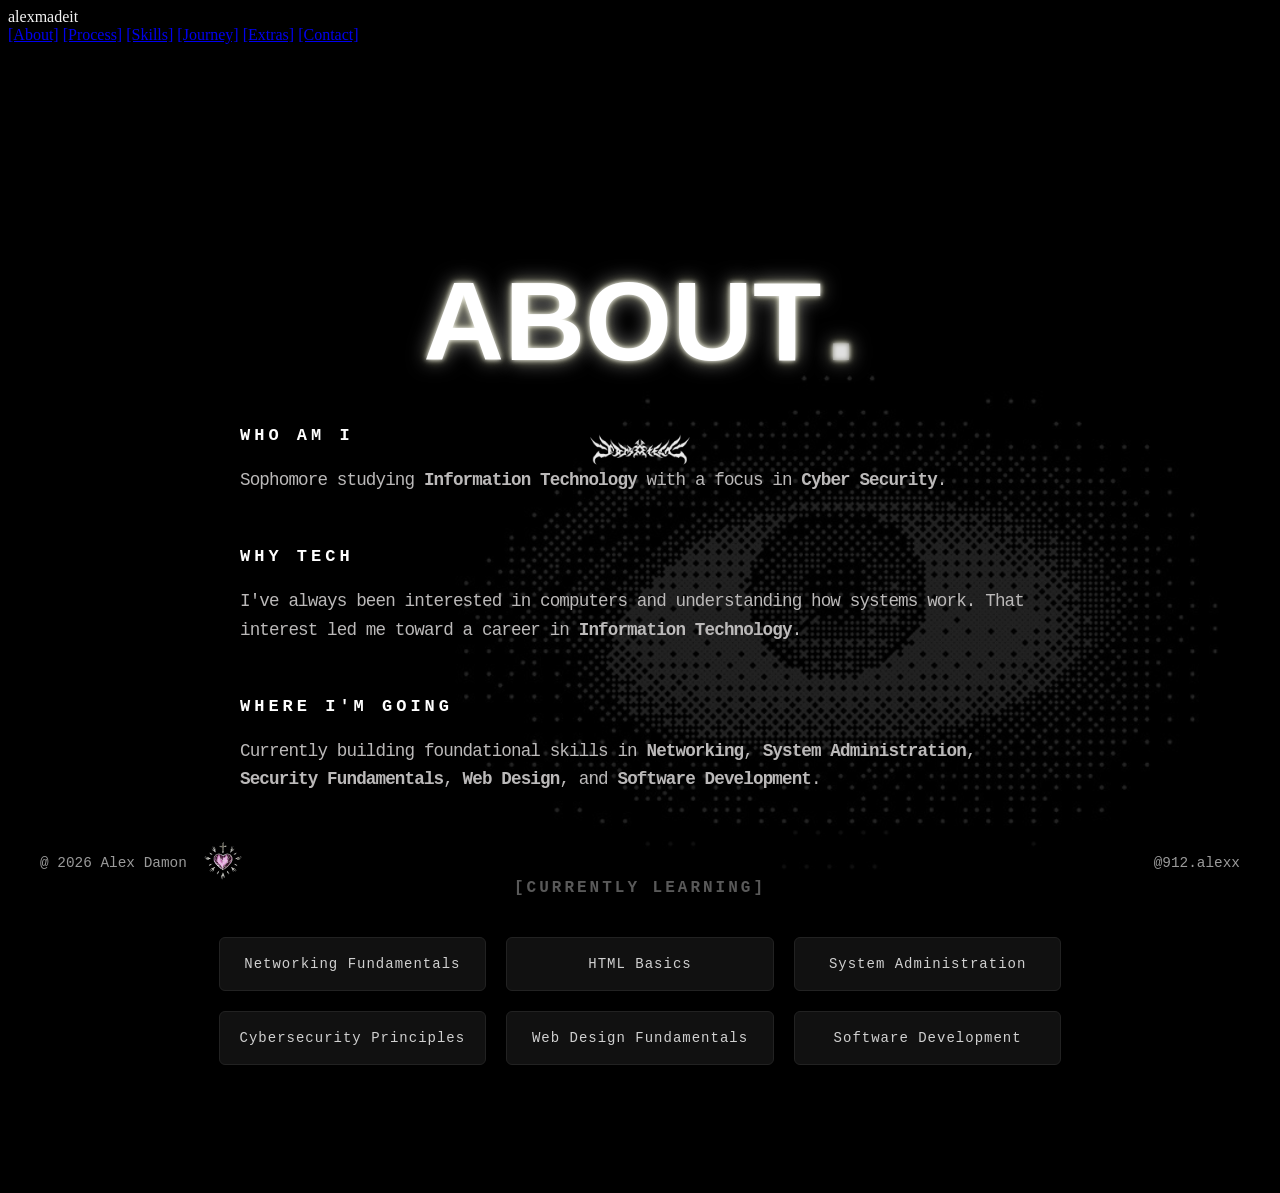
==== about.html @ bd40f98c "Create about.html" ====
<!DOCTYPE html>
<html lang="en">
    <head>
        <title>About</title>
        <meta charset="utf-8">
        <link rel="stylesheet" href="style.css">
    </head>

    <body>

        <header class="site-header">
            <div class="site-title">
                <a href="index.html">alexmadeit</a>
            </div>
            <img src="Gifs/HeaderPng.jpg" alt="Header Logo" class="header-center-image">
            <nav class="nav-links">
                <a href="about.html">[About]</a>
                <a href="process.html">[Process]</a>
                <a href="skills.html">[Skills]</a>
                <a href="journey.html">[Journey]</a>
                <a href="extras.html">[Extras]</a>
                <a href="contact.html">[Contact]</a>
            </nav>
        </header>

        <section id="about" class="section-bg">

            <h2>About</h2>

            <div class="about-structured">
                <div class="about-block">
                    <h3>WHO AM I</h3>
                    <p>Sophomore studying <strong>Information Technology</strong> with a focus in <strong>Cyber Security</strong>.</p>
                </div>

                <div class="about-block">
                    <h3>WHY TECH</h3>
                    <p>I've always been interested in computers and understanding how systems work. That interest led me toward a career in <strong>Information Technology</strong>.</p>
                </div>

                <div class="about-block">
                    <h3>WHERE I'M GOING</h3>
                    <p>Currently building foundational skills in <strong>Networking</strong>, <strong>System Administration</strong>, <strong>Security Fundamentals</strong>, <strong>Web Design</strong>, and <strong>Software Development</strong>.</p>
                </div>
            </div>

            <div class="learning-section">
                <h3 class="learning-title">[CURRENTLY LEARNING]</h3>

                <div class="learning-grid">
                    <div class="learning-card">Networking Fundamentals</div>
                    <div class="learning-card">HTML Basics</div>
                    <div class="learning-card">System Administration</div>
                    <div class="learning-card">Cybersecurity Principles</div>
                    <div class="learning-card">Web Design Fundamentals</div>
                    <div class="learning-card">Software Development</div>
                </div>
            </div>

        </section>

        <footer class="site-footer">
            <div class="footer-left">@ 2026 Alex Damon</div>
            <div class="footer-center">
                <img src="Gifs/heart.gif" alt="Footer GIF" class="footer-gif">
            </div>
            <div class="footer-right">
                <a href="https://instagram.com/fuk.alexx" target="_blank" class="footer-link">
                    @912.alexx
                </a>
            </div>
        </footer>

    </body>
</html>
---- style.css ----
body {background-color: #000000;}
* {box-sizing:border-box}
body {overflow-x: hidden;}
@keyframes spin3d {
  from {transform: rotateY(0deg);}
  to {transform: rotateY(360deg);}}
@keyframes pulse { 0% { transform: scale(1);
     filter: brightness(1);}
     50% { transform: scale(1.05); filter: brightness(1.3);}
     100% { transform: scale(1); filter: brightness(1);}}
@keyframes shake {
    0% { transform: translate(0px, 0px); }
    10% { transform: translate(-2px, 1px); }
    20% { transform: translate(2px, -1px); }
    30% { transform: translate(-2px, 2px); }
    40% { transform: translate(2px, -2px); }
    50% { transform: translate(-1px, 1px); }
    60% { transform: translate(1px, -1px); }
    70% { transform: translate(-1px, 2px); }
    80% { transform: translate(1px, -2px); }
    90% { transform: translate(-2px, 1px); }
    100% { transform: translate(0px, 0px); }}
.center-gif { position: fixed;
     top: 44%;
     left: 50%;
     transform: translate(-50%, -50%);
     z-index: -1;
     pointer-events: none;}
.center-gif img { width: 575px;
     height: auto;
     opacity: 0.8;
     animation: pulse 3s infinite ease-in-out;}
section {
    min-height: 100vh;
    padding: 120px 40px;
    display: flex;
    flex-direction: column;
    justify-content: center;
    align-items: center;
    text-align: center;}
section p {font-size: 1.2em; max-width: 700px; line-height: 1.6em; color: #ffffff;}
.site-title a {color: #f2f2f2; text-decoration: none;}
.site-title a:hover {color: rgb(255, 255, 255); }
html {scroll-behavior: smooth;}
.section {
    min-height: 100vh;
    display: flex;
    flex-direction: column;
    justify-content: center;
    align-items: center;
    text-align: center;
    padding: 100px 40px;
    box-sizing: border-box;}
#about {background-color: #000; color: #fff;}
#process {background-color: #000; color: #fff;}
#contact {background-color: #000; color: #fff;}
#about h2 {
    font-family: 'Inter', sans-serif;
    font-size: 7em;
    text-transform: uppercase;
    color: rgb(255, 255, 255);
    text-shadow:
        0 0 5px white,
        0 0 10px rgba(255, 255, 144, 0.4),
        0 0 20px #ffffff98;
    margin-bottom: 20px;}
#process h2 {font-family: 'Inter', sans-serif;
    font-size: 7em;
    text-transform: uppercase;
    color: white;
    text-shadow:
        0 0 5px white,
        0 0 10px rgba(255, 255, 255, 0.6),
        0 0 20px #ffffff98;
    margin-bottom: 20px;}
#skills h2 {
    font-family: 'Inter', sans-serif;
    font-size: 7em;
    text-transform: uppercase;
    color: rgb(255, 255, 255);
    text-shadow:
        0 0 5px white,
        0 0 10px rgba(255, 255, 144, 0.4),
        0 0 20px #ffffff98;
    margin-bottom: 20px;}
#journey h2 {
    font-family: 'Inter', sans-serif;
    font-size: 7em;
    text-transform: uppercase;
    color: rgb(255, 255, 255);
    text-shadow:
        0 0 5px white,
        0 0 10px rgba(255, 255, 144, 0.4),
        0 0 20px #ffffff98;
    margin-bottom: 20px;}
#contact h2 {font-family: 'Inter', sans-serif;
    font-size: 7em;
    text-transform: uppercase;
    color: white;
    text-shadow:
        0 0 5px white,
        0 0 10px rgba(255, 255, 255, 0.6),
        0 0 20px #ffffff98;
    margin-bottom: 20px;
    }
#about p {
    font-family: 'Courier New', monospace;
    font-size: 1.1em;
    letter-spacing: -0.05em;
    color: #bbb9b9;
    max-width: 1000px;
    line-height: 1.6em;}
#process p {
    font-family: 'Courier New', monospace;
    font-size: 1.1em;
    letter-spacing: -0.05em;
    color: #ccc;
    max-width: 700px;
    line-height: 1.6em;}
#skills p {
    font-family: 'Courier New', monospace;
    font-size: 1.1em;
    letter-spacing: -0.05em;
    color: #ccc;
    max-width: 700px;
    line-height: 1.6em;}
#journey p {
    font-family: 'Courier New', monospace;
    font-size: 1.1em;
    letter-spacing: -0.05em;
    color: #ccc;
    max-width: 700px;
    line-height: 1.6em;}
#contact p {
    font-family: 'Courier New', monospace;
    font-size: 1.1em;
    letter-spacing: -0.05em;
    color: #cccccc;
    max-width: 700px;
    line-height: 1.6em;}
@keyframes neonPulse {
    from { text-shadow: 0 0 5px rgb(244, 247, 247), 0 0 10px rgb(255, 255, 255), 0 0 20px #ffffff; }
    to   { text-shadow: 0 0 10px rgb(255, 255, 255), 0 0 20px rgb(255, 255, 255), 0 0 40px #ffffff; }}
#about { min-height: 80vh; }
#process  { min-height: 80vh; }
#skills { min-height: 80vh;}
#journey { min-height: 80vh;}
#contact { min-height: 80vh;}
.email-box {
    padding:18px 20px;
    border: 1px solid #222;
    background-color: #111;
    border-radius: 6px;
    color: #d0d0d0;
    font-size: 14px;
    letter-spacing: 1px;
    transition: all 0.3s ease;
    font-family: 'Courier New', monospace;
    text-decoration: none;}
.email-box:hover {
    border-color: white;
    color: white;
    transform: translateY(-2px);}
@keyframes hoverPulse {
    0%   { transform: scale(1); }
    50%  { transform: scale(1.06); }
    100% { transform: scale(1); }}
.site-footer {
    position: fixed;
    bottom: 0;
    left: 0;
    width: 100%;
    padding: 15px 40px;
    display: flex;
    justify-content: space-between;
    align-items: center;
    background: rgba(0,0,0,0.6);
    font-family: 'Courier New', monospace;
    font-size: 0.9em;
    color: #9a9a9a;
    z-index: 10;}
.site-footer div {
    color: #9a9a9a;
    font-family: 'Courier New', monospace;
    pointer-events: auto;}
.header-center-image {
    position: absolute;
    left: 50%;
    top: 50%;
    transform: translate(-50%, -50%);
    height: 50px;
    width: auto;
    z-index: 5;}
section h2::after {
    content: ".";
    color: rgba(194, 194, 194, 0.5);
    margin-left: 4px;}
.section-bg {
    position: relative;
    min-height: 80vh;
    display: flex;
    flex-direction: column;
    justify-content: center;
    align-items: center;
    text-align: center;
    color: #fff;
    overflow: hidden;}
.section-bg::before {
    content: "";
    position: absolute;
    top: 0;
    left: 30%;
    width: 900px;
    height: 100%;
    background: url("Gifs/eyebackground.jpg") no-repeat center center;
    background-size: 900px;
    z-index: 0;
    animation: shake 0.5s infinite;}
.section-bg::after {
    content: "";
    position: absolute;
    top: 0;
    left: 0;
    width: 100%;
    height: 100%;
    background-color: rgba(0, 0, 0, 0.8);
    z-index: 1;}
.section-bg * {
    position: relative;
    z-index: 2;}
.site-footer {
    position: fixed;
    bottom: 0;
    left: 0;
    width: 100%;
    padding: 15px 40px;
    display: flex;
    justify-content: space-between;
    align-items: center;
    background: rgba(0,0,0,0.6);
    font-family: 'Courier New', monospace;
    font-size: 0.9em;
    color: #9a9a9a;
    z-index: 10;}
.site-footer div {
    color: #9a9a9a;
    font-family: 'Courier New', monospace;}
.footer-center {
    flex: 1 0 auto;}
.footer-gif {
    height: 40px;
    width: auto;}
.site-title {
    display: flex;
    align-items: center;
    gap: 12px;}
.header-gif {
    height: 50px;
    width: auto;}
.footer-link {
    color: #9a9a9a;
    text-decoration: none;
    font-family: 'Courier New', monospace;
    transition: color 0.3s ease;}
.footer-link:hover {
    color: #ffffff;}
.contact-container {
    display: flex;
    justify-content: center;
    align-items: center;
    gap: 20px;}
body {cursor: url('Gifs/Ditto.png') 16 16, auto;}
a, 
button, .email-box {cursor: url('Gifs/Ditto.png') 16 16, pointer;}
.about-structured {
    max-width: 800px;
    margin: 0 auto;
    line-height: 1.6em;
    text-align: left;}
.about-block {
    margin-bottom: 50px;}
.about-block h3 {
    color: white;
    font-size: 17px;
    letter-spacing: 4px;
    margin-bottom: 6px;
    font-family: 'Courier New', monospace;}
.learning-section {
    margin-top: 20px;
    text-align: center;}
.learning-title {
    font-size: 16px;
    letter-spacing: 3px;
    margin-bottom: 40px;
    color: rgb(224, 224, 224);
    font-family:'Courier New', Courier, monospace;}
.learning-grid {
    display: grid;
    grid-template-columns: repeat(auto-fit, minmax(250px, 1fr));
    gap: 20px;
    max-width: 900px;
    margin: 0 auto;}
.learning-card {
    padding:18px 20px;
    border: 1px solid #222;
    background-color: #111;
    border-radius: 6px;
    color: #d0d0d0;
    font-size: 14px;
    letter-spacing: 1px;
    transition: all 0.3s ease;
    font-family: 'Courier New', monospace;}
.learning-card:hover {
    border-color: white;
    color: white;
    transform: translateY(-2px);}
.process-section {
    display: flex;
    justify-content: space-between;
    gap: 30px;
    width: 90%;
    margin: 50px auto;}
.process-box {
    position: relative;
    padding: 30px;
    border-radius: 15px;
    background: rgba(255,255,255,0.03);
    backdrop-filter: blur(6px);
    transition: all 0.4s ease;
    overflow: hidden;}
.process-box:hover {
    transform: translateY(-10px);
    box-shadow: 0 20px 40px rgba(0,0,0,0.5);}
.process-box h3 {
    margin-bottom: 20px;
    text-transform: uppercase;
    letter-spacing: 1px;}
.skills-section {
    display: flex;
    justify-content: space-between;
    gap: 20px;
    padding: 40px;}
.skill-box {
    position: relative;
    padding: 30px;
    border-radius: 15px;
    background: rgba(255,255,255,0.03);
    backdrop-filter: blur(6px);
    transition: all 0.4s ease;
    overflow: hidden;}
.skill-box:hover {
    transform: translateY(-10px) scale(1.02);
    box-shadow: 0 20px 40px rgba(0,0,0,0.5);}
.skill-box h2 {
    text-align: center;
    margin-bottom: 20px;}
.skill-box h3 {
    margin-bottom: 20px;
    font-size: 1.4rem;
    letter-spacing: 1px;
    text-transform: uppercase;}
.skill-box:hover h3 {
    text-shadow: 0 0 8px rgba(255,255,255,0.5);}
.skill-box ul {
    list-style-type: none;
    padding: 0;}
.skill-box li {
    margin-bottom: 10px;}
.skill-item {
    margin-bottom: 15px;}
.skill-item {
    margin-bottom: 20px;
    text-align: left;}
.skill-item span {
    font-size: 14px;
    letter-spacing: 1px;}
.progress-bar {
    background: #222;
    height: 6px;
    border-radius: 5px;
    overflow: hidden;
    margin-top: 6px;}
.progress {
    height: 100%;
    width: 0;
    background: white;
    transition: width 1.2s ease;}
.skill-box:hover .html {
    width: 85%;}
.skill-box:hover .css {
    width: 75%;}
.skill-box:hover .cli {
    width: 60%;}
.journey-box {
    position: relative;
    padding: 30px;
    transition: all 0.4s ease;
    overflow: hidden;}
.journey-box::before {
    content: "";
    position: absolute;
    left: 0;
    top: 0;
    height: 100%;
    width: 3px;
    background: white;
    opacity: 0.3;
    transition: all 0.4s ease;}
.journey-box:hover {
    transform: translateY(-8px);
    border-color: white;
    box-shadow: 0 0 30px rgba(255,255,255,0.15);}
.journey-box:hover::before {
    opacity: 1;
    box-shadow: 0 0 15px white;}
@media (max-width: 1024px) {
    .process-section,
    .skills-section {
        flex-direction: column;
        align-items: center;}
    .big-title {font-size: 6em;}}

@media (max-width: 768px) {
    .site-header {
        flex-direction: row;
        justify-content: space-between;
        align-items: center;
        padding: 12px 20px;
        height: auto;}
    .header-center-image {
        display: none;}
    .nav-links {
        flex-direction: row;
        gap: 12px;
        flex-wrap: wrap;
        justify-content: center;}}
@media (max-width: 768px) {
    .big-title {
        font-size: 3em;}
        h2 {font-size: 3em !important;}
    .learning-grid {grid-template-columns: 1fr;}}
details {
    width: 80%;
    max-width: 700px;
    margin: 20px auto;
    padding: 15px;
    background: rgba(255,255,255,0.05);
    border: 1px solid #444;
    border-radius: 8px;
    color: white;
    font-family: 'Courier New', monospace;}
summary {
    cursor: pointer;
    font-weight: bold;
    margin-bottom: 10px;}
video {
    margin: 30px 0;
    max-width: 100%;
    border: 2px solid white;
    border-radius: 10px;}
.project-table {
    width: 80%;
    max-width: 700px;
    border-collapse: collapse;
    margin-top: 30px;
    color: white;
    font-family: 'Courier New', monospace;
    background: rgba(255,255,255,0.05);}
.project-table th,
.project-table td {
    border: 1px solid #555;
    padding: 12px;
    text-align: center;}
.project-table th {
    background-color: #111;}
#extras {
    min-height: 100vh;}
#extras h2 {
    font-family: 'Inter', sans-serif;
    font-size: 7em;
    text-transform: uppercase;
    color: white;
    text-shadow:
        0 0 5px white,
        0 0 10px rgba(255, 255, 255, 0.6),
        0 0 20px #ffffff98;
    margin-bottom: 40px;}
.extras-container {
    width: 90%;
    max-width: 950px;
    padding: 20px 0;
    display: flex;
    flex-direction: column;
    align-items: center;
    gap: 30px;
    background: transparent;
    box-shadow: none;
    border-radius: 0;
    backdrop-filter: none;}
.extras-details {
    width: 100%;
    max-width: 760px;
    background: rgba(0,0,0,0.35);
    border: 1px solid rgba(255,255,255,0.18);
    border-radius: 10px;
    padding: 16px 20px;
    transition: all 0.3s ease;}
.extras-details:hover {
    border-color: rgba(255,255,255,0.5);
    box-shadow: 0 0 20px rgba(255,255,255,0.08);}
.extras-details summary {
    cursor: pointer;
    list-style: none;
    font-family: 'Courier New', monospace;
    font-size: 1rem;
    letter-spacing: 1px;
    color: #f2f2f2;}
.extras-details p {
    margin-top: 14px;
    color: #cfcfcf;
    font-family: 'Courier New', monospace;
    font-size: 1rem;
    line-height: 1.7;}
.video-wrapper {
    width: 100%;
    max-width: 760px;
    padding: 0;
    background: transparent;
    border: none;
    box-shadow: none;}
.video-wrapper video {
    display: block;
    width: 100%;
    border-radius: 10px;
    border: 1px solid rgba(255,255,255,0.35);}
.project-table {
    width: 100%;
    max-width: 760px;
    border-collapse: collapse;
    overflow: hidden;
    border-radius: 12px;
    background: rgba(0,0,0,0.35);
    font-family: 'Courier New', monospace;
    box-shadow: 0 0 20px rgba(255,255,255,0.05);}
.project-table th,
.project-table td {
    padding: 16px 20px;
    border: 1px solid rgba(255,255,255,0.12);
    text-align: center;
    color: #f1f1f1;}
.project-table th {
    background: rgba(255,255,255,0.06);
    text-transform: uppercase;
    letter-spacing: 1px;}
.project-table tr:hover td {
    background: rgba(255,255,255,0.04);
    transition: background 0.3s ease;}
@media (max-width: 768px) {
#extras h2 {
        font-size: 3em;}
.extras-container {
        width: 95%;
        padding: 20px;
        gap: 20px;}
.project-table th,
.project-table td {
        padding: 12px 10px;
        font-size: 0.9rem;}}
.contact-form {
    width: 100%;
    max-width: 700px;
    margin: 30px auto;
    padding: 25px;
    background: rgba(255,255,255,0.05);
    border: 1px solid rgba(255,255,255,0.15);
    border-radius: 12px;
    display: flex;
    flex-direction: column;
    gap: 18px;
    font-family: 'Courier New', monospace;}
.form-row {
    display: flex;
    flex-direction: column;
    text-align: left;
    width: 100%;}
.form-row label {
    margin-bottom: 8px;
    color: #f2f2f2;
    font-size: 0.95rem;
    letter-spacing: 1px;}
.contact-form input,
.contact-form textarea,
.contact-form select {
    width: 100%;
    padding: 12px 14px;
    border: 1px solid #444;
    border-radius: 8px;
    background: #111;
    color: #fff;
    font-family: 'Courier New', monospace;
    font-size: 0.95rem;
    transition: all 0.3s ease;}
.contact-form input:focus,
.contact-form textarea:focus,
.contact-form select:focus {
    outline: none;
    border-color: white;
    box-shadow: 0 0 10px rgba(255,255,255,0.15);}
.contact-form textarea {
    resize: vertical;
    min-height: 140px;}
.checkbox-row {
    flex-direction: row;
    align-items: center;
    gap: 10px;}
.checkbox-row input {
    width: auto;
    margin: 0;}
.submit-btn {
    padding: 14px 20px;
    border: 1px solid #555;
    border-radius: 8px;
    background: #111;
    color: #f2f2f2;
    font-family: 'Courier New', monospace;
    font-size: 0.95rem;
    letter-spacing: 1px;
    cursor: pointer;
    transition: all 0.3s ease;}
.submit-btn:hover {
    border-color: white;
    color: white;
    transform: translateY(-2px);}
@media (max-width: 768px) {
    .contact-form {
        width: 95%;
        padding: 18px;}
    .contact-form input,
    .contact-form textarea,
    .contact-form select {
        font-size: 0.9rem;}
    .submit-btn {
        width: 100%;}}
.extras-button {
    margin-top: 20px;
    padding: 12px 20px;
    background: rgba(255, 255, 255, 0.08);
    color: #ffffff;
    border: 1px solid gray;
    font-family: 'Courier New', monospace;
    letter-spacing: 0.1em;
    text-transform: uppercase;
    cursor: pointer;
    transition: 0.3s ease;
}

.extras-button:hover {
    background: rgba(255, 255, 255, 0.2);
    border-color: white;
    color: #ffffff;
    transform: scale(1.03);
}
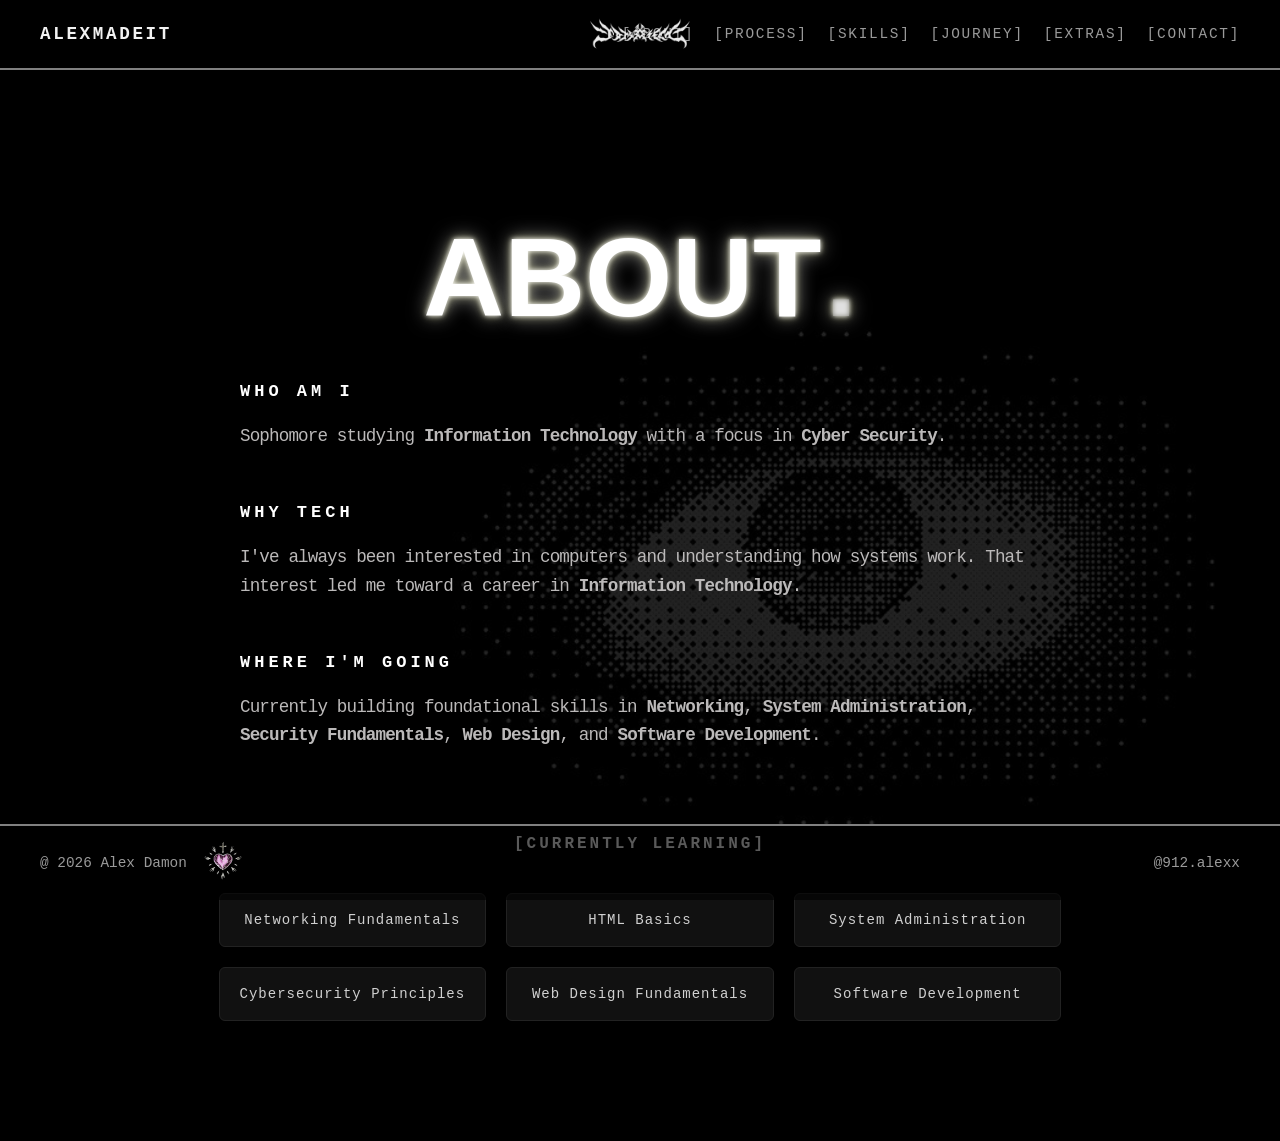
==== commit 9d7a8636: "Add files via upload" ====
--- a/about.html
+++ b/about.html
@@ -1,75 +1,75 @@
-<!DOCTYPE html>
-<html lang="en">
-    <head>
-        <title>About</title>
-        <meta charset="utf-8">
-        <link rel="stylesheet" href="style.css">
-    </head>
-
-    <body>
-
-        <header class="site-header">
-            <div class="site-title">
-                <a href="index.html">alexmadeit</a>
-            </div>
-            <img src="Gifs/HeaderPng.jpg" alt="Header Logo" class="header-center-image">
-            <nav class="nav-links">
-                <a href="about.html">[About]</a>
-                <a href="process.html">[Process]</a>
-                <a href="skills.html">[Skills]</a>
-                <a href="journey.html">[Journey]</a>
-                <a href="extras.html">[Extras]</a>
-                <a href="contact.html">[Contact]</a>
-            </nav>
-        </header>
-
-        <section id="about" class="section-bg">
-
-            <h2>About</h2>
-
-            <div class="about-structured">
-                <div class="about-block">
-                    <h3>WHO AM I</h3>
-                    <p>Sophomore studying <strong>Information Technology</strong> with a focus in <strong>Cyber Security</strong>.</p>
-                </div>
-
-                <div class="about-block">
-                    <h3>WHY TECH</h3>
-                    <p>I've always been interested in computers and understanding how systems work. That interest led me toward a career in <strong>Information Technology</strong>.</p>
-                </div>
-
-                <div class="about-block">
-                    <h3>WHERE I'M GOING</h3>
-                    <p>Currently building foundational skills in <strong>Networking</strong>, <strong>System Administration</strong>, <strong>Security Fundamentals</strong>, <strong>Web Design</strong>, and <strong>Software Development</strong>.</p>
-                </div>
-            </div>
-
-            <div class="learning-section">
-                <h3 class="learning-title">[CURRENTLY LEARNING]</h3>
-
-                <div class="learning-grid">
-                    <div class="learning-card">Networking Fundamentals</div>
-                    <div class="learning-card">HTML Basics</div>
-                    <div class="learning-card">System Administration</div>
-                    <div class="learning-card">Cybersecurity Principles</div>
-                    <div class="learning-card">Web Design Fundamentals</div>
-                    <div class="learning-card">Software Development</div>
-                </div>
-            </div>
-
-        </section>
-
-        <footer class="site-footer">
-            <div class="footer-left">@ 2026 Alex Damon</div>
-            <div class="footer-center">
-                <img src="Gifs/heart.gif" alt="Footer GIF" class="footer-gif">
-            </div>
-            <div class="footer-right">
-                <a href="https://instagram.com/fuk.alexx" target="_blank" class="footer-link">
-                    @912.alexx
-                </a>
-            </div>
-        </footer>
-
-    </body>
-</html>
+<!DOCTYPE html>
+<html lang="en">
+    <head>
+        <title>About</title>
+        <meta charset="utf-8">
+        <link rel="stylesheet" href="style.css">
+    </head>
+
+    <body>
+
+        <header class="site-header">
+            <div class="site-title">
+                <a href="index.html">alexmadeit</a>
+            </div>
+            <img src="Gifs/HeaderPng.jpg" alt="Header Logo" class="header-center-image">
+            <nav class="nav-links">
+                <a href="about.html">[About]</a>
+                <a href="process.html">[Process]</a>
+                <a href="skills.html">[Skills]</a>
+                <a href="journey.html">[Journey]</a>
+                <a href="extras.html">[Extras]</a>
+                <a href="contact.html">[Contact]</a>
+            </nav>
+        </header>
+
+        <section id="about" class="section-bg">
+
+            <h2>About</h2>
+
+            <div class="about-structured">
+                <div class="about-block">
+                    <h3>WHO AM I</h3>
+                    <p>Sophomore studying <strong>Information Technology</strong> with a focus in <strong>Cyber Security</strong>.</p>
+                </div>
+
+                <div class="about-block">
+                    <h3>WHY TECH</h3>
+                    <p>I've always been interested in computers and understanding how systems work. That interest led me toward a career in <strong>Information Technology</strong>.</p>
+                </div>
+
+                <div class="about-block">
+                    <h3>WHERE I'M GOING</h3>
+                    <p>Currently building foundational skills in <strong>Networking</strong>, <strong>System Administration</strong>, <strong>Security Fundamentals</strong>, <strong>Web Design</strong>, and <strong>Software Development</strong>.</p>
+                </div>
+            </div>
+
+            <div class="learning-section">
+                <h3 class="learning-title">[CURRENTLY LEARNING]</h3>
+
+                <div class="learning-grid">
+                    <div class="learning-card">Networking Fundamentals</div>
+                    <div class="learning-card">HTML Basics</div>
+                    <div class="learning-card">System Administration</div>
+                    <div class="learning-card">Cybersecurity Principles</div>
+                    <div class="learning-card">Web Design Fundamentals</div>
+                    <div class="learning-card">Software Development</div>
+                </div>
+            </div>
+
+        </section>
+
+        <footer class="site-footer">
+            <div class="footer-left">@ 2026 Alex Damon</div>
+            <div class="footer-center">
+                <img src="Gifs/heart.gif" alt="Footer GIF" class="footer-gif">
+            </div>
+            <div class="footer-right">
+                <a href="https://instagram.com/fuk.alexx" target="_blank" class="footer-link">
+                    @912.alexx
+                </a>
+            </div>
+        </footer>
+
+    </body>
+</html>
--- a/style.css
+++ b/style.css
@@ -1,6 +1,98 @@
 body {background-color: #000000;}
 * {box-sizing:border-box}
 body {overflow-x: hidden;}
+body, html {
+    height: 100%;
+    margin: 0;}
+.center-container {
+    display: flex;
+    justify-content: center;
+    align-items: center;
+    height: 100vh;
+    flex-direction: column;
+    perspective: 800px;}
+.big-title {
+    font-family: 'Inter', sans-serif;
+    font-size: 10em;
+    letter-spacing: 0em;
+    color: #dddcdcf6;
+    filter: contrast(1.4) brightness(1.1);
+    text-transform: uppercase;
+    background: linear-gradient(
+        180deg,
+        #7c7c7ce3 0%,
+        #cacaca 20%,
+        #9e9e9e 40%,
+        #ffffff 60%,
+        #7a7a7a 80%,
+        #eaeaea 100%
+    );
+    background-clip: text;
+    -webkit-background-clip: text;
+    -webkit-text-fill-color: transparent;
+    text-shadow:
+        0 2px 1px rgba(253, 253, 253, 0.616),
+        0 -2px 1px rgb(255, 255, 255),
+        0 0 15px rgba(200, 200, 255, 0.6);
+    user-select: none;
+    animation: spin3d 6s linear infinite;
+    transform-style: preserve-3d;
+    position: relative;
+    z-index: 1;}
+.subtitle {
+    margin-top: 20px;
+    font-family: 'Courier New', monospace;
+    font-size: 1.2em;
+    letter-spacing: -0.05em;
+    color: #9a9a9a;
+    text-align: center;
+    max-width: 600px;}
+.site-header {
+    position: fixed;
+    top: 0;
+    left: 0;
+    width: 100%;
+    padding: 24px 40px;
+    display: flex;
+    justify-content: space-between;
+    align-items: center;
+    z-index: 10;
+    background: rgba(0,0,0,0.6);
+    border-bottom: 2px solid gray;}
+.site-title {
+    font-family: 'Courier New', monospace;
+    font-size: 1.1em;
+    font-weight: 700;
+    letter-spacing: 0.15em;
+    color: #f2f2f2;
+    text-transform: uppercase;}
+.nav-links {
+    display: flex;
+    gap: 20px;}
+.nav-links a {
+    font-family: 'Courier New', monospace;
+    font-size: 0.9em;
+    letter-spacing: 0.12em;
+    color: #9a9a9a;
+    text-decoration: none;
+    text-transform: uppercase;}
+.nav-links a:hover {
+    color: #ffffff;}
+.site-footer {
+    position: fixed;
+    bottom: 0;
+    left: 0;
+    width: 100%;
+    padding: 15px 40px;
+    display: flex;
+    justify-content: space-between;
+    align-items: center;
+    background: rgba(0,0,0,0.6);
+    font-family: 'Courier New', monospace;
+    font-size: 0.9em;
+    color: #ffffff;
+    z-index: 10;
+    border-top: 2px solid gray;}
 @keyframes spin3d {
   from {transform: rotateY(0deg);}
   to {transform: rotateY(360deg);}}
@@ -314,12 +406,26 @@
     border-color: white;
     color: white;
     transform: translateY(-2px);}
+.process-intro {
+    font-family: 'Courier New', monospace;
+    color: #aaa;
+    margin-bottom: 30px;
+    max-width: 700px;}
 .process-section {
     display: flex;
     justify-content: space-between;
     gap: 30px;
     width: 90%;
     margin: 50px auto;}
+.process-section::before {
+    content: "";
+    position: absolute;
+    left: 50%;
+    top: 0;
+    width: 2px;
+    height: 100%;
+    background: rgba(255,255,255,0.08);
+    transform: translateX(-50%);}
 .process-box {
     position: relative;
     padding: 30px;
@@ -327,10 +433,26 @@
     background: rgba(255,255,255,0.03);
     backdrop-filter: blur(6px);
     transition: all 0.4s ease;
-    overflow: hidden;}
+    overflow: hidden;
+    color: #cfcfcf;
+    line-height: 1.6em;}
+.process-box::before {
+    content: "";
+    position: absolute;
+    top: -10px;
+    left: 50%;
+    transform: translateX(-50%);
+    width: 10px;
+    height: 10px;
+    background: white;
+    border-radius: 50%;
+    opacity: 0.6;}
+.process-section:hover .process-box {
+    opacity: 0.4;
+    transition: 0.3s ease;}
 .process-box:hover {
-    transform: translateY(-10px);
-    box-shadow: 0 20px 40px rgba(0,0,0,0.5);}
+    opacity: 1 !important;
+    transform: scale(1.02);}
 .process-box h3 {
     margin-bottom: 20px;
     text-transform: uppercase;
@@ -651,12 +773,78 @@
     letter-spacing: 0.1em;
     text-transform: uppercase;
     cursor: pointer;
-    transition: 0.3s ease;
-}
-
+    transition: 0.3s ease;}
 .extras-button:hover {
     background: rgba(255, 255, 255, 0.2);
     border-color: white;
     color: #ffffff;
-    transform: scale(1.03);
-}+    transform: scale(1.03);}
+.cert-section {
+    width: 100%;
+    max-width: 900px;
+    margin-top: 60px;
+    text-align: center;}
+.cert-section h3 {
+    font-family: 'Courier New', monospace;
+    letter-spacing: 3px;
+    color: #ffffff;
+    margin-bottom: 20px;
+    text-transform: uppercase;}
+.cert-card {
+    background: rgba(255,255,255,0.04);
+    border: 1px solid rgba(255,255,255,0.12);
+    border-radius: 12px;
+    padding: 25px;
+    backdrop-filter: blur(8px);
+    transition: 0.3s ease;}
+.cert-card:hover {
+    transform: translateY(-6px);
+    box-shadow: 0 20px 40px rgba(0,0,0,0.5);
+    border-color: rgba(255,255,255,0.25);}
+.cert-top {
+    display: flex;
+    justify-content: space-between;
+    font-family: 'Courier New', monospace;
+    color: #aaa;
+    margin-bottom: 12px;}
+.cert-status {
+    color: white;
+    letter-spacing: 2px;}
+.cert-bar {
+    width: 100%;
+    height: 8px;
+    background: #222;
+    border-radius: 10px;
+    overflow: hidden;
+    margin: 15px 0;}
+.cert-fill {
+    width: 20%;
+    height: 100%;
+    background: white;
+    animation: fillAnim 2s ease forwards;}
+
+@keyframes fillAnim {
+    from { width: 0%; }
+    to { width: 20%; }}
+.cert-percent {
+    font-family: 'Courier New', monospace;
+    color: #bbb;
+    margin-bottom: 15px;}
+.cert-checklist {
+    text-align: left;
+    max-width: 600px;
+    margin: 0 auto;}
+.cert-item {
+    font-family: 'Courier New', monospace;
+    color: #aaa;
+    margin: 8px 0;
+    transition: 0.3s;}
+.cert-item.done {
+    color: #fff;}
+.cert-title {
+    font-family: 'Courier New', monospace;
+    color: white;
+    letter-spacing: 2px;
+    text-transform: uppercase;
+    margin-bottom: 20px;
+    font-size: large;}
